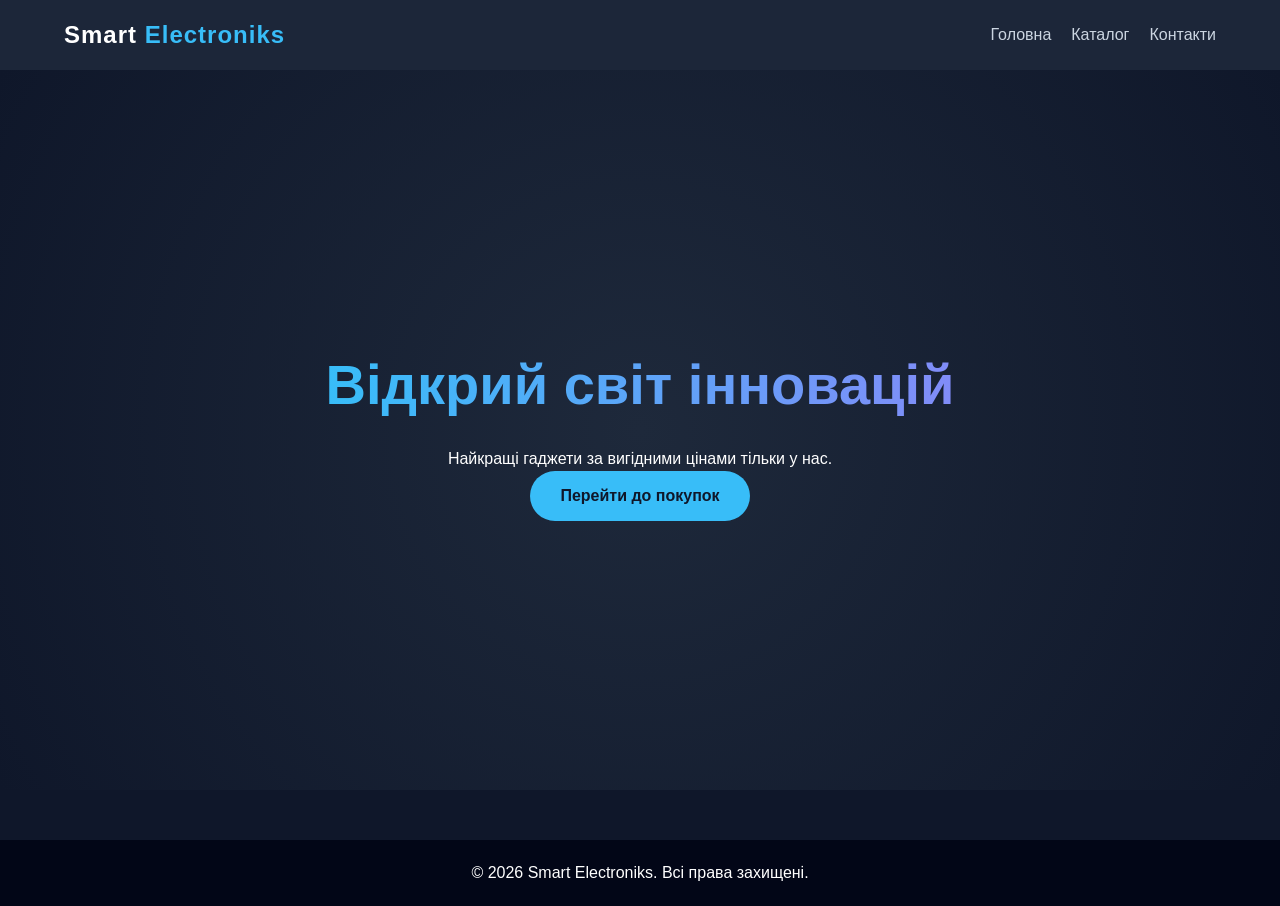
==== index.html @ b0fcfbd2 "Add files via upload" ====
<!DOCTYPE html>
<html lang="uk">
<head>
    <meta charset="UTF-8">
    <meta name="viewport" content="width=device-width, initial-scale=1.0">
    <title>Smart Electroniks | Магазин майбутнього</title>
    <link rel="stylesheet" href="style.css">
</head>
<body>

    <header>
        <nav class="navbar">
            <div class="logo">Smart <span>Electroniks</span></div>
            <ul class="nav-links">
                <li><a href="index.html">Головна</a></li>
                <li><a href="catalog.html">Каталог</a></li>
                <li><a href="contact.html">Контакти</a></li>
            </ul>
        </nav>
    </header>

    <main>
        <section class="hero">
            <h1>Відкрий світ інновацій</h1>
            <p>Найкращі гаджети за вигідними цінами тільки у нас.</p>
            <a href="catalog.html" class="btn">Перейти до покупок</a>
        </section>

        </main>

    <footer>
        <p>&copy; 2026 Smart Electroniks. Всі права захищені.</p>
    </footer>

</body>
</html>
---- style.css ----
/* Загальні стилі */
* {
    margin: 0;
    padding: 0;
    box-sizing: border-box;
    font-family: 'Segoe UI', Tahoma, Geneva, Verdana, sans-serif;
}

body {
    background-color: #0f172a;
    color: white;
    line-height: 1.6;
}

/* Шапка сайту */
header {
    background: rgba(30, 41, 59, 0.9);
    padding: 1rem 5%;
    position: sticky;
    top: 0;
    z-index: 1000;
    backdrop-filter: blur(10px);
}

.navbar {
    display: flex;
    justify-content: space-between;
    align-items: center;
}

.logo {
    font-size: 1.5rem;
    font-weight: bold;
    letter-spacing: 1px;
}

.logo span {
    color: #38bdf8;
}

.nav-links {
    display: flex;
    list-style: none;
}

.nav-links li {
    margin-left: 20px;
}

.nav-links a {
    text-decoration: none;
    color: #cbd5e1;
    transition: 0.3s;
}

.nav-links a:hover {
    color: #38bdf8;
}

/* Головний екран (Hero) */
.hero {
    height: 80vh;
    display: flex;
    flex-direction: column;
    justify-content: center;
    align-items: center;
    text-align: center;
    background: radial-gradient(circle at center, #1e293b 0%, #0f172a 100%);
}

.hero h1 {
    font-size: 3.5rem;
    margin-bottom: 1rem;
    background: linear-gradient(90deg, #38bdf8, #818cf8);
    -webkit-background-clip: text;
    -webkit-text-fill-color: transparent;
}

.btn {
    padding: 12px 30px;
    background: #38bdf8;
    color: #0f172a;
    text-decoration: none;
    border-radius: 30px;
    font-weight: bold;
    transition: 0.3s transform ease;
}

.btn:hover {
    transform: scale(1.05);
    background: #7dd3fc;
}

/* Каталог товарів */
.catalog {
    padding: 50px 5%;
    text-align: center;
}

.product-grid {
    display: flex;
    flex-wrap: wrap;
    justify-content: center;
    gap: 25px;
    margin-top: 30px;
}

.card {
    background: #1e293b;
    width: 280px;
    padding: 20px;
    border-radius: 15px;
    transition: 0.4s;
    border: 1px solid #334155;
}

.card:hover {
    transform: translateY(-10px);
    border-color: #38bdf8;
    box-shadow: 0 10px 30px rgba(56, 189, 248, 0.2);
}

.card-img {
    height: 150px;
    background: #334155;
    border-radius: 10px;
    margin-bottom: 15px;
}

.buy-btn {
    width: 100%;
    padding: 10px;
    margin-top: 15px;
    border: none;
    border-radius: 5px;
    background: transparent;
    border: 1px solid #38bdf8;
    color: #38bdf8;
    cursor: pointer;
    transition: 0.3s;
}

.buy-btn:hover {
    background: #38bdf8;
    color: white;
}

/* Форма контактів */
.contacts {
    padding: 50px 5%;
    max-width: 600px;
    margin: 0 auto;
    text-align: center;
}

.contact-form {
    display: flex;
    flex-direction: column;
    gap: 15px;
    margin-top: 20px;
}

.contact-form input, .contact-form textarea {
    padding: 12px;
    border-radius: 8px;
    border: 1px solid #334155;
    background: #1e293b;
    color: white;
}

footer {
    text-align: center;
    padding: 20px;
    background: #020617;
    margin-top: 50px;
}
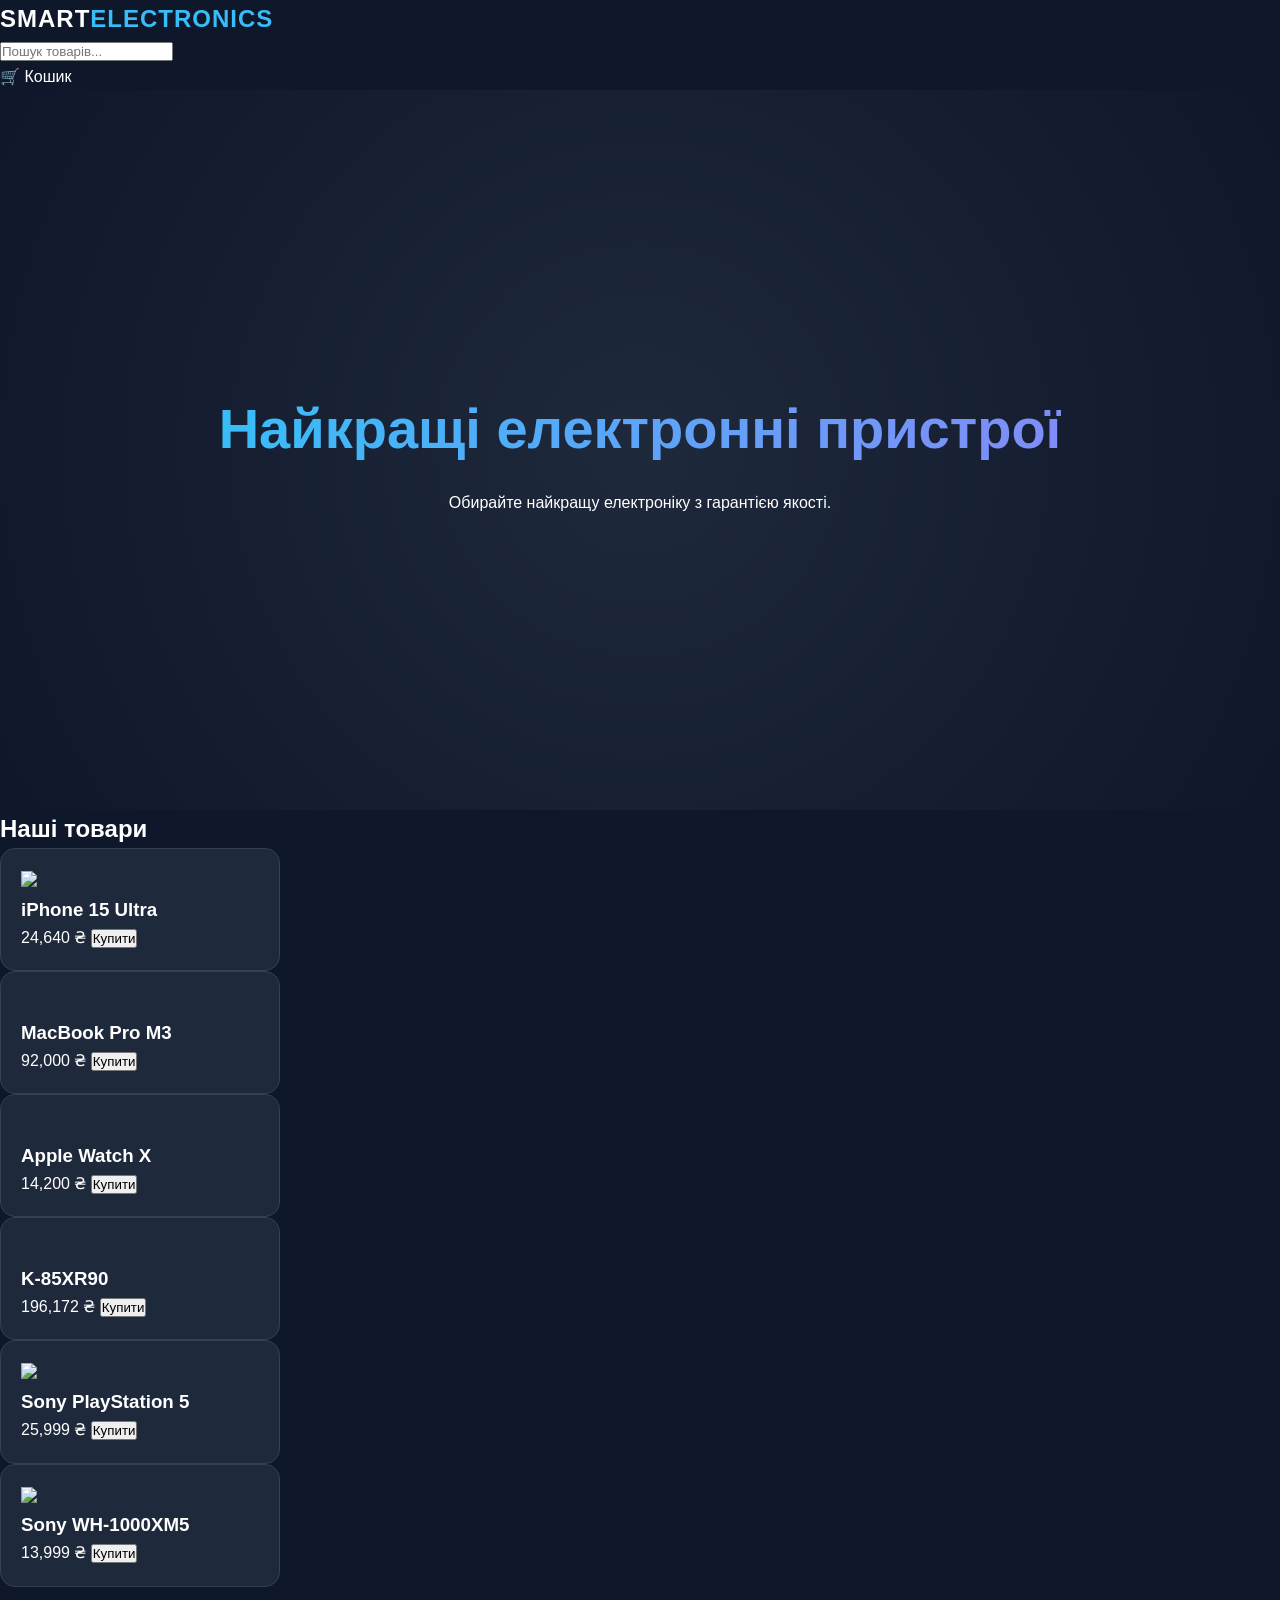
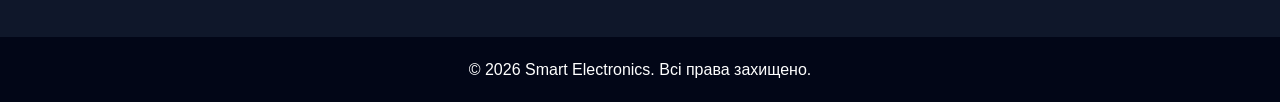
==== commit af1dfa35: "Update index.html" ====
--- a/index.html
+++ b/index.html
@@ -1,36 +1,103 @@
 <!DOCTYPE html>
+<body>
 <html lang="uk">
 <head>
     <meta charset="UTF-8">
     <meta name="viewport" content="width=device-width, initial-scale=1.0">
-    <title>Smart Electroniks | Магазин майбутнього</title>
+    <title>Smart Electronics | Static Showcase</title>
     <link rel="stylesheet" href="style.css">
+    <link href="https://fonts.googleapis.com/css2?family=Montserrat:wght@700;900&family=Inter:wght@400;600&display=swap" rel="stylesheet">
 </head>
 <body>
 
-    <header>
-        <nav class="navbar">
-            <div class="logo">Smart <span>Electroniks</span></div>
-            <ul class="nav-links">
-                <li><a href="index.html">Головна</a></li>
-                <li><a href="catalog.html">Каталог</a></li>
-                <li><a href="contact.html">Контакти</a></li>
-            </ul>
-        </nav>
+    <nav class="glass-nav">
+        <div class="nav-content">
+            <div class="logo">SMART<span>ELECTRONICS</span></div>
+            <div class="search-bar">
+                <input type="text" placeholder="Пошук товарів...">
+            </div>
+            <div class="cart-preview">
+                <span class="icon">🛒</span> Кошик
+            </div>
+        </div>
+    </nav>
+
+    <header class="hero">
+        <div class="container">
+            <h1>Найкращі  електронні <span>пристрої</span></h1>
+            <p>Обирайте найкращу електроніку з гарантією якості.</p>
+        </div>
     </header>
 
-    <main>
-        <section class="hero">
-            <h1>Відкрий світ інновацій</h1>
-            <p>Найкращі гаджети за вигідними цінами тільки у нас.</p>
-            <a href="catalog.html" class="btn">Перейти до покупок</a>
+    <main class="container">
+        <section class="section-title">
+            <h2>Наші товари</h2>
+            <div class="line"></div>
         </section>
 
-        </main>
+        <div class="grid">
+            <div class="card">
+                <span class="img-placeholder">
+                    <img src="https://tvoygadget.com.ua/wp-content/uploads/2023/09/apple-iphone-15-512-gb-black_1.png" class="product_img">
+                </span>
+                <h3>iPhone 15 Ultra</h3>
+                <div class="card-footer-row">
+                    <span class="price">24,640  ₴</span>
+                    <button class="btn-buy">Купити</button>
+                </div>
+            </div>
 
-    <footer>
-        <p>&copy; 2026 Smart Electroniks. Всі права захищені.</p>
+            <div class="card">
+                <span class="img-placeholder">
+                    <img src="https://pc.com.ua/tmp/images/products/13618/img-1668-590x690-f.webp" alt="" class="product_img">
+                </span>
+                <h3>MacBook Pro M3</h3>
+                <div class="card-footer-row">
+                    <span class="price">92,000 ₴</span>
+                    <button class="btn-buy">Купити</button>
+                </div>
+            </div>
+
+            <div class="card">
+                <span class="img-placeholder"><img src="https://content2.rozetka.com.ua/goods/images/big/594858183.jpg" alt="" class="product_img"></span>
+                <h3>Apple Watch X</h3>
+                <div class="card-footer-row">
+                    <span class="price">14,200 ₴</span>
+                    <button class="btn-buy">Купити</button>
+                </div>
+            </div>
+            <div class="card">
+                <span class="img-placeholder"><img src="https://timesport.com.ua/content/images/28/456x456l80mc0/44878265828109.webp" alt="" class="product_img"></span>
+                <h3>K-85XR90</h3>
+                <div class="card-footer-row">
+                    <span class="price">196,172 ₴</span>
+                    <button class="btn-buy">Купити</button>
+                </div>
+            </div>
+            <div class="card">
+                <span class="img-placeholder"><img src="https://content2.rozetka.com.ua/goods/images/big/392132677.jpg" class="product_img"></span>
+                <h3>Sony PlayStation 5</h3>
+                <div class="card-footer-row">
+                    <span class="price">25,999 ₴</span>
+                    <button class="btn-buy">Купити</button>
+                </div>
+            </div>
+
+            <div class="card">
+                <span class="img-placeholder"><img src="https://era-in-ear.com/wp-content/uploads/2022/05/sony-wh-1000xm5-1.jpg" class="product_img"></span>
+                <h3>Sony WH-1000XM5</h3>
+                <div class="card-footer-row">
+                    <span class="price">13,999 ₴</span>
+                    <button class="btn-buy">Купити</button>
+                </div>
+            </div>
+        </div>
+    </main>
+
+    <footer class="simple-footer">
+        <div class="container">
+            <p>&copy; 2026 Smart Electronics. Всі права захищено.</p>
+        </div>
     </footer>
-
 </body>
-</html>+</html>
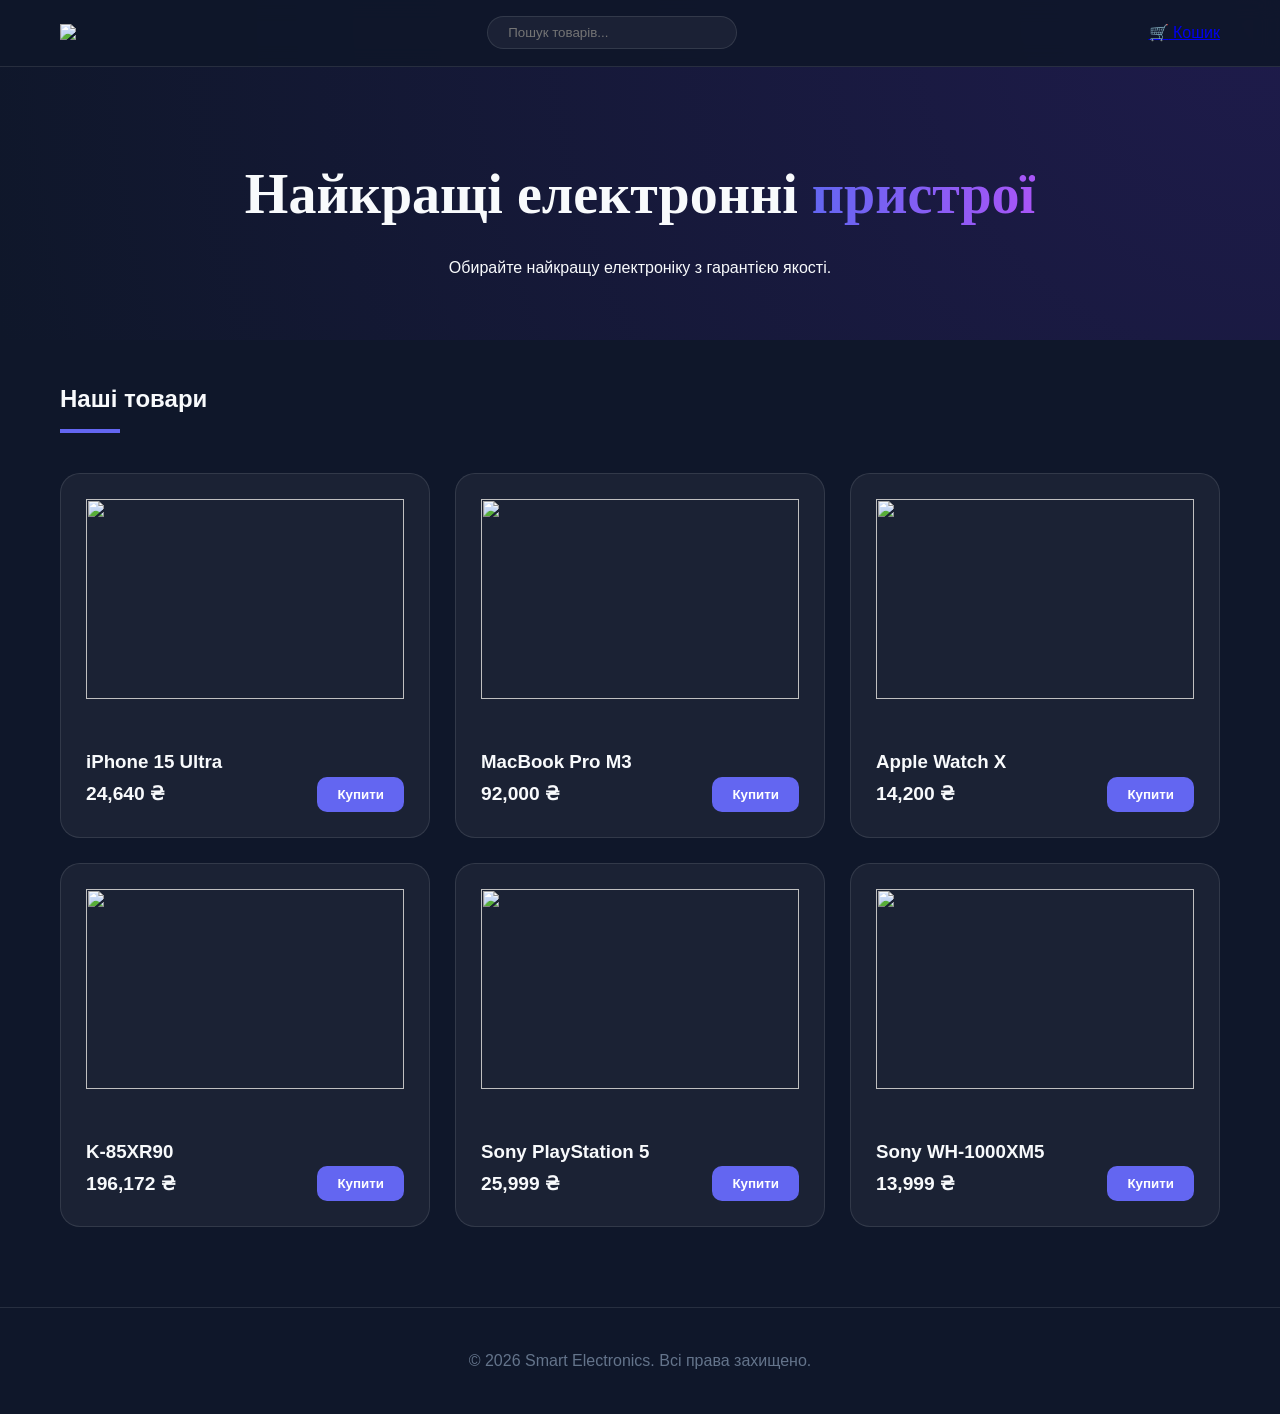
==== commit ae8b6be3: "Update index.html" ====
--- a/index.html
+++ b/index.html
@@ -1,5 +1,4 @@
 <!DOCTYPE html>
-<body>
 <html lang="uk">
 <head>
     <meta charset="UTF-8">
@@ -12,12 +11,12 @@
 
     <nav class="glass-nav">
         <div class="nav-content">
-            <div class="logo">SMART<span>ELECTRONICS</span></div>
+            <div class="logo"><a href="info.html"><img src="Smart.png" width="270px"></a></div>
             <div class="search-bar">
                 <input type="text" placeholder="Пошук товарів...">
             </div>
             <div class="cart-preview">
-                <span class="icon">🛒</span> Кошик
+                <span class="icon"><a href="cart.html">🛒</span> Кошик</a>
             </div>
         </div>
     </nav>
--- a/style.css
+++ b/style.css
@@ -1,176 +1,159 @@
-/* Загальні стилі */
+:root {
+  --primary: #6366f1;
+  --secondary: #a855f7;
+  --bg: #0f172a;
+  --card-bg: rgba(255, 255, 255, 0.05);
+  --text: #f8fafc;
+}
+
 * {
-    margin: 0;
-    padding: 0;
-    box-sizing: border-box;
-    font-family: 'Segoe UI', Tahoma, Geneva, Verdana, sans-serif;
+  margin: 0;
+  padding: 0;
+  box-sizing: border-box;
 }
 
 body {
-    background-color: #0f172a;
-    color: white;
-    line-height: 1.6;
+  background-color: var(--bg);
+  color: var(--text);
+  font-family: 'Inter', sans-serif;
+  line-height: 1.6;
 }
 
-/* Шапка сайту */
-header {
-    background: rgba(30, 41, 59, 0.9);
-    padding: 1rem 5%;
-    position: sticky;
-    top: 0;
-    z-index: 1000;
-    backdrop-filter: blur(10px);
+.container {
+  max-width: 1200px;
+  margin: 0 auto;
+  padding: 0 20px;
 }
 
-.navbar {
-    display: flex;
-    justify-content: space-between;
-    align-items: center;
+.glass-nav {
+  position: fixed;
+  top: 0;
+  width: 100%;
+  background: rgba(15, 23, 42, 0.9);
+  backdrop-filter: blur(10px);
+  z-index: 1000;
+  border-bottom: 1px solid rgba(255, 255, 255, 0.1);
+  padding: 15px 0;
+}
+.product_img {
+  height: 200px;
+  width: 100%;
+  object-fit: contain;
+}
+
+.nav-content {
+  max-width: 1200px;
+  margin: 0 auto;
+  padding: 0 20px;
+  display: flex;
+  justify-content: space-between;
+  align-items: center;
 }
 
 .logo {
-    font-size: 1.5rem;
-    font-weight: bold;
-    letter-spacing: 1px;
+  font-family: 'Montserrat', sans-serif;
+  font-weight: 900;
+  font-size: 1.4rem;
 }
 
-.logo span {
-    color: #38bdf8;
+.logo span { color: var(--primary); }
+
+.search-bar input {
+  background: var(--card-bg);
+  border: 1px solid rgba(255, 255, 255, 0.1);
+  padding: 8px 20px;
+  border-radius: 20px;
+  color: white;
+  width: 250px;
 }
 
-.nav-links {
-    display: flex;
-    list-style: none;
-}
-
-.nav-links li {
-    margin-left: 20px;
-}
-
-.nav-links a {
-    text-decoration: none;
-    color: #cbd5e1;
-    transition: 0.3s;
-}
-
-.nav-links a:hover {
-    color: #38bdf8;
-}
-
-/* Головний екран (Hero) */
 .hero {
-    height: 80vh;
-    display: flex;
-    flex-direction: column;
-    justify-content: center;
-    align-items: center;
-    text-align: center;
-    background: radial-gradient(circle at center, #1e293b 0%, #0f172a 100%);
+  padding: 150px 0 60px;
+  text-align: center;
+  background: radial-gradient(circle at top right, #1e1b4b, var(--bg));
 }
 
 .hero h1 {
-    font-size: 3.5rem;
-    margin-bottom: 1rem;
-    background: linear-gradient(90deg, #38bdf8, #818cf8);
-    -webkit-background-clip: text;
-    -webkit-text-fill-color: transparent;
+  font-size: 3.5rem;
+  font-family: 'Montserrat';
+  margin-bottom: 15px;
 }
 
-.btn {
-    padding: 12px 30px;
-    background: #38bdf8;
-    color: #0f172a;
-    text-decoration: none;
-    border-radius: 30px;
-    font-weight: bold;
-    transition: 0.3s transform ease;
+.hero h1 span {
+  background: linear-gradient(90deg, var(--primary), var(--secondary));
+  -webkit-background-clip: text;
+  -webkit-text-fill-color: transparent;
 }
 
-.btn:hover {
-    transform: scale(1.05);
-    background: #7dd3fc;
+.section-title {
+  margin: 40px 0;
 }
 
-/* Каталог товарів */
-.catalog {
-    padding: 50px 5%;
-    text-align: center;
+.line {
+  width: 60px;
+  height: 4px;
+  background: var(--primary);
+  margin-top: 10px;
 }
 
-.product-grid {
-    display: flex;
-    flex-wrap: wrap;
-    justify-content: center;
-    gap: 25px;
-    margin-top: 30px;
+.grid {
+  display: grid;
+  grid-template-columns: repeat(auto-fill, minmax(280px, 1fr));
+  gap: 25px;
+  padding-bottom: 80px;
 }
 
 .card {
-    background: #1e293b;
-    width: 280px;
-    padding: 20px;
-    border-radius: 15px;
-    transition: 0.4s;
-    border: 1px solid #334155;
+  background: var(--card-bg);
+  border-radius: 20px;
+  padding: 25px;
+  border: 1px solid rgba(255, 255, 255, 0.1);
+  transition: 0.3s;
 }
 
 .card:hover {
-    transform: translateY(-10px);
-    border-color: #38bdf8;
-    box-shadow: 0 10px 30px rgba(56, 189, 248, 0.2);
+  border-color: var(--primary);
+  transform: translateY(-5px);
+  background: rgba(255, 255, 255, 0.08);
 }
 
-.card-img {
-    height: 150px;
-    background: #334155;
-    border-radius: 10px;
-    margin-bottom: 15px;
+.img-placeholder {
+  font-size: 60px;
+  display: block;
+  text-align: center;
+  margin-bottom: 20px;
 }
 
-.buy-btn {
-    width: 100%;
-    padding: 10px;
-    margin-top: 15px;
-    border: none;
-    border-radius: 5px;
-    background: transparent;
-    border: 1px solid #38bdf8;
-    color: #38bdf8;
-    cursor: pointer;
-    transition: 0.3s;
+.desc {
+  font-size: 0.9rem;
+  color: #94a3b8;
+  margin: 10px 0 20px;
 }
 
-.buy-btn:hover {
-    background: #38bdf8;
-    color: white;
+.card-footer-row {
+  display: flex;
+  justify-content: space-between;
+  align-items: center;
 }
 
-/* Форма контактів */
-.contacts {
-    padding: 50px 5%;
-    max-width: 600px;
-    margin: 0 auto;
-    text-align: center;
+.price {
+  font-weight: 700;
+  font-size: 1.2rem;
 }
 
-.contact-form {
-    display: flex;
-    flex-direction: column;
-    gap: 15px;
-    margin-top: 20px;
+.btn-buy {
+  background: var(--primary);
+  color: white;
+  border: none;
+  padding: 10px 20px;
+  border-radius: 10px;
+  font-weight: 600;
+  cursor: pointer;
 }
 
-.contact-form input, .contact-form textarea {
-    padding: 12px;
-    border-radius: 8px;
-    border: 1px solid #334155;
-    background: #1e293b;
-    color: white;
+.simple-footer {
+  padding: 40px 0;
+  border-top: 1px solid rgba(255, 255, 255, 0.1);
+  text-align: center;
+  color: #64748b;
 }
-
-footer {
-    text-align: center;
-    padding: 20px;
-    background: #020617;
-    margin-top: 50px;
-}
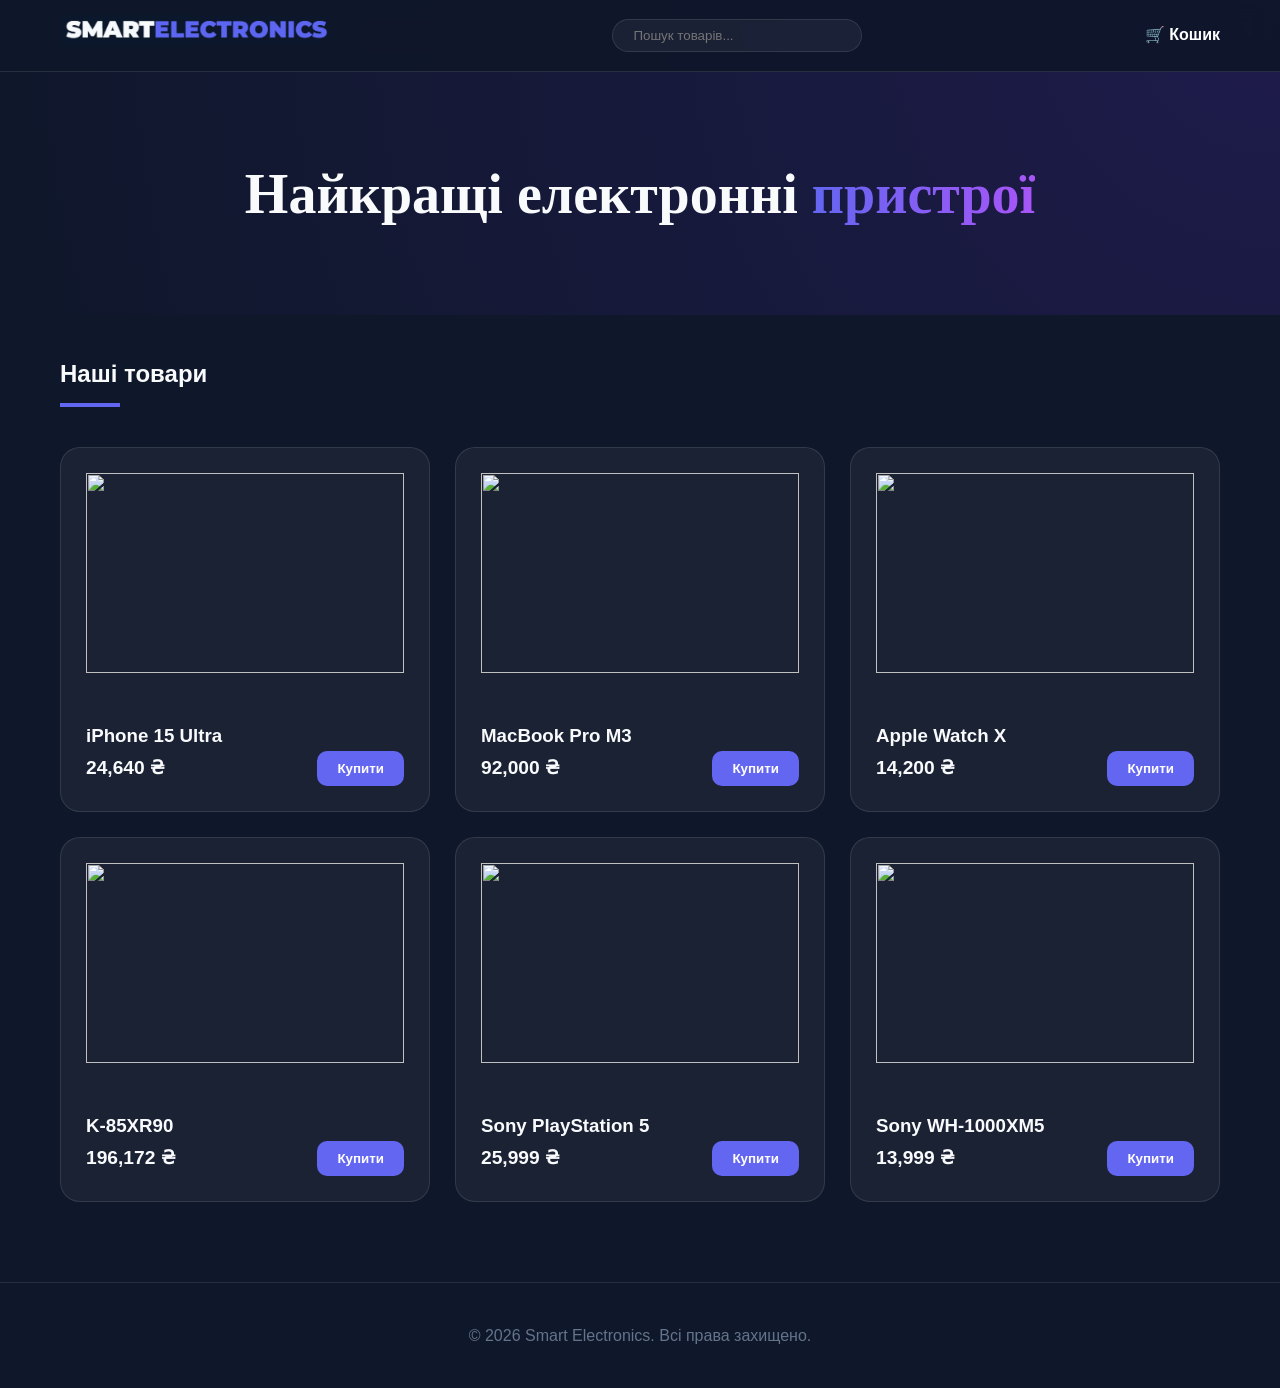
==== commit 5f8093e0: "Update index.html" ====
--- a/index.html
+++ b/index.html
@@ -24,7 +24,6 @@
     <header class="hero">
         <div class="container">
             <h1>Найкращі  електронні <span>пристрої</span></h1>
-            <p>Обирайте найкращу електроніку з гарантією якості.</p>
         </div>
     </header>
 
--- a/style.css
+++ b/style.css
@@ -157,3 +157,184 @@
   text-align: center;
   color: #64748b;
 }
+
+.about-card {
+  background: var(--card-bg);
+  padding: 30px;
+  border-radius: 20px;
+  margin-bottom: 50px;
+  border: 1px solid rgba(255,255,255,0.1);
+}
+
+.about-card p {
+  margin-bottom: 15px;
+  color: #cbd5e1;
+}
+
+.cart-preview a {
+  color: white;
+  text-decoration: none;
+  font-weight: 600;
+}
+
+.cart-preview a:hover {
+  color: var(--primary);
+}
+
+/* КНОПКА НАЗАД */
+
+.back-btn {
+  display: inline-block;
+  margin-top: 25px;
+  padding: 12px 24px;
+  background: linear-gradient(90deg, var(--primary), var(--secondary));
+  color: white;
+  text-decoration: none;
+  border-radius: 12px;
+  font-weight: 600;
+  transition: 0.3s;
+}
+
+.back-btn:hover {
+  transform: translateY(-3px);
+  opacity: 0.9;
+}
+
+.cart-container {
+  display: flex;
+  flex-direction: column;
+  gap: 25px;
+  margin-bottom: 50px;
+}
+
+.cart-item {
+  background: var(--card-bg);
+  border-radius: 20px;
+  padding: 20px;
+  display: flex;
+  align-items: center;
+  gap: 25px;
+  border: 1px solid rgba(255,255,255,0.1);
+  transition: 0.3s;
+}
+
+.cart-item:hover {
+  border-color: var(--primary);
+  transform: translateY(-3px);
+}
+
+.cart-img {
+  width: 120px;
+  height: 120px;
+  object-fit: contain;
+  background: white;
+  border-radius: 15px;
+  padding: 10px;
+}
+
+.cart-info {
+  flex: 1;
+}
+
+.cart-info h3 {
+  margin-bottom: 10px;
+  font-size: 1.3rem;
+}
+
+.cart-info p {
+  color: #94a3b8;
+}
+
+.cart-price {
+  font-size: 1.4rem;
+  font-weight: 700;
+  color: white;
+}
+
+.cart-summary {
+  background: var(--card-bg);
+  border-radius: 20px;
+  padding: 30px;
+  margin-bottom: 80px;
+  border: 1px solid rgba(255,255,255,0.1);
+  text-align: center;
+}
+
+.cart-summary h2 {
+  margin-bottom: 15px;
+}
+
+.cart-summary span {
+  display: block;
+  font-size: 2rem;
+  font-weight: 700;
+  margin-bottom: 25px;
+  color: var(--primary);
+}
+
+.checkout-btn {
+  background: linear-gradient(90deg, var(--primary), var(--secondary));
+  border: none;
+  color: white;
+  padding: 14px 30px;
+  border-radius: 12px;
+  font-size: 1rem;
+  font-weight: 600;
+  cursor: pointer;
+  transition: 0.3s;
+}
+
+.checkout-btn:hover {
+  transform: translateY(-3px);
+  opacity: 0.9;
+}
+
+.checkout-form {
+  background: var(--card-bg);
+  padding: 35px;
+  border-radius: 20px;
+  border: 1px solid rgba(255,255,255,0.1);
+  margin-bottom: 80px;
+}
+
+.form-group {
+  display: flex;
+  flex-direction: column;
+  margin-bottom: 25px;
+}
+
+.form-group label {
+  margin-bottom: 10px;
+  font-weight: 600;
+  color: white;
+}
+
+.form-group input,
+.form-group select,
+.form-group textarea {
+  background: rgba(255,255,255,0.05);
+  border: 1px solid rgba(255,255,255,0.1);
+  padding: 14px 18px;
+  border-radius: 12px;
+  color: white;
+  font-size: 1rem;
+  outline: none;
+  transition: 0.3s;
+  font-family: 'Inter', sans-serif;
+}
+
+.form-group input:focus,
+.form-group select:focus,
+.form-group textarea:focus {
+  border-color: var(--primary);
+  background: rgba(255,255,255,0.08);
+}
+
+.form-group textarea {
+  resize: vertical;
+}
+
+.form-group select option {
+  background: #1e293b;
+  color: white;
+}
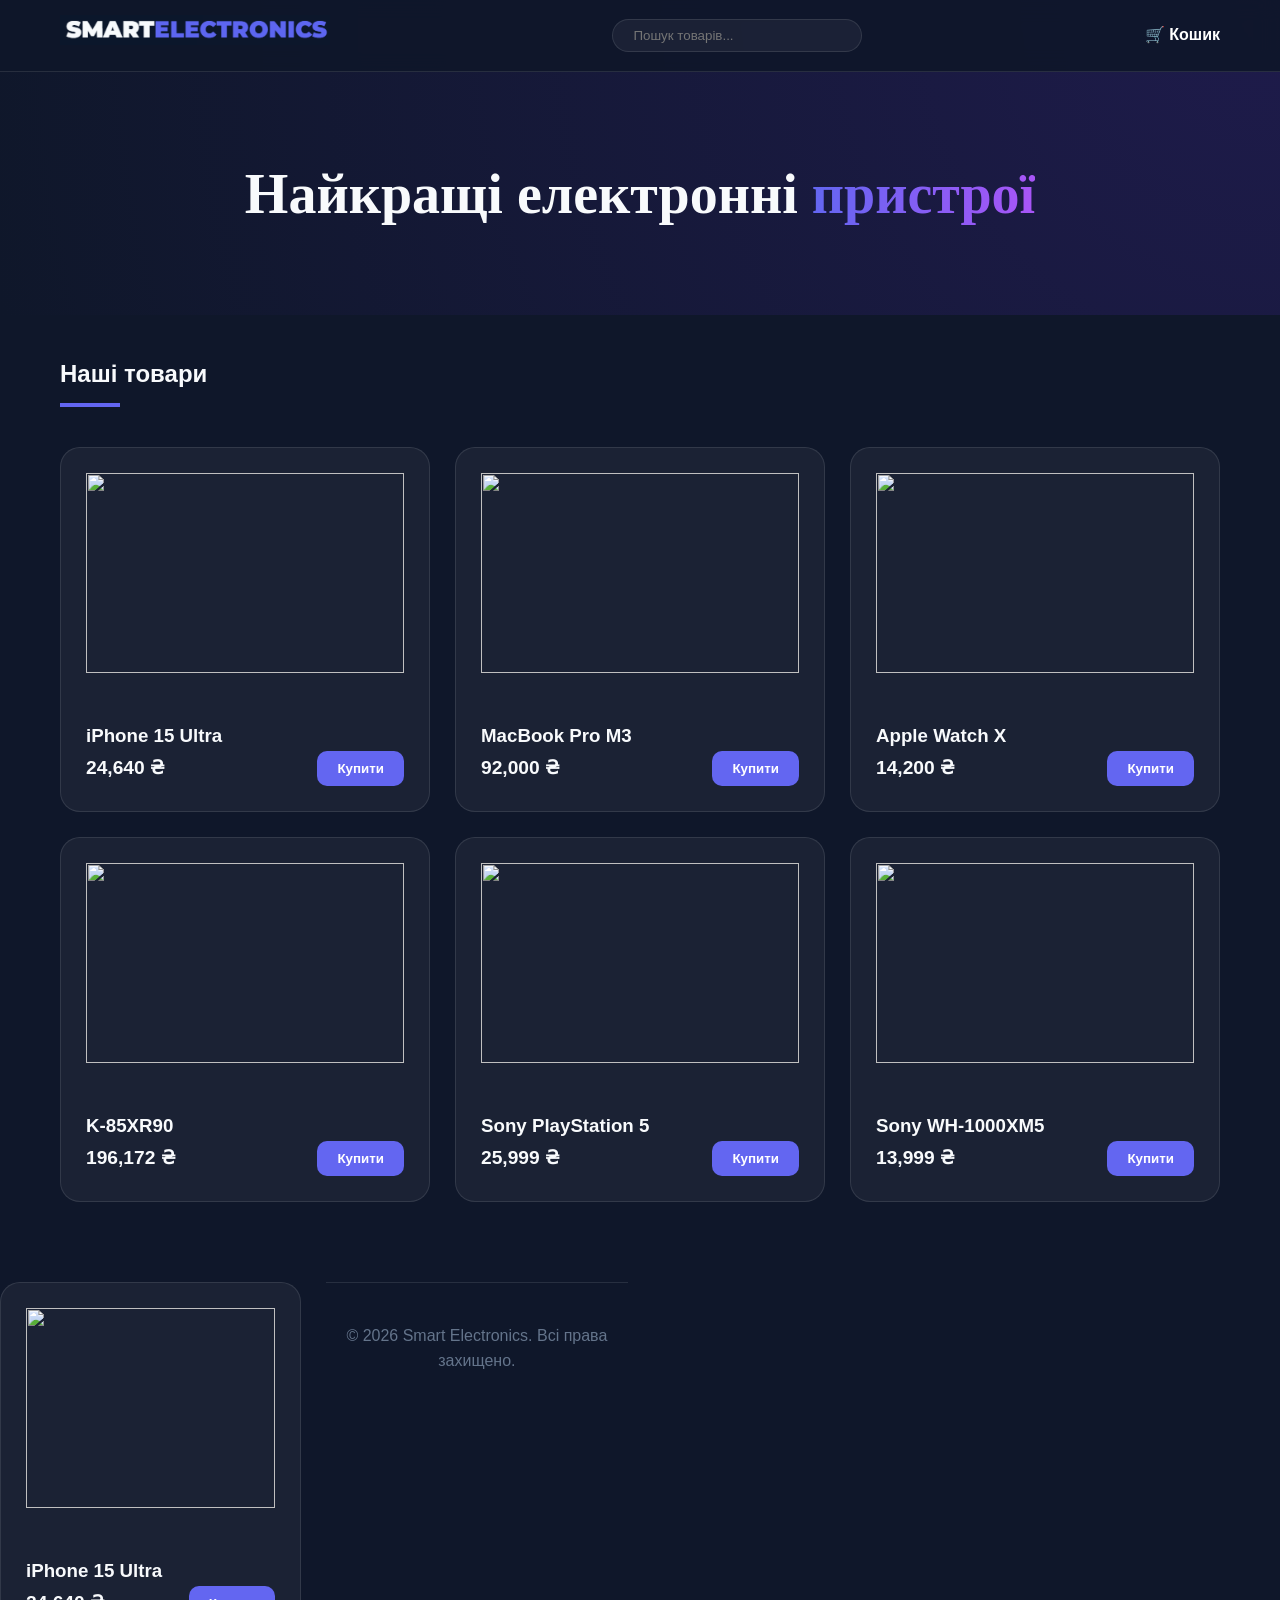
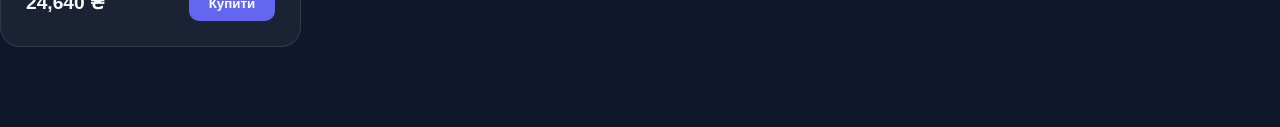
==== commit 624cbb4f: "Update index.html" ====
--- a/index.html
+++ b/index.html
@@ -91,6 +91,17 @@
             </div>
         </div>
     </main>
+    <div class="grid">
+            <div class="card">
+                <span class="img-placeholder">
+                    <img src="https://tvoygadget.com.ua/wp-content/uploads/2023/09/apple-iphone-15-512-gb-black_1.png" class="product_img">
+                </span>
+                <h3>iPhone 15 Ultra</h3>
+                <div class="card-footer-row">
+                    <span class="price">24,640  ₴</span>
+                    <button class="btn-buy">Купити</button>
+                </div>
+            </div>
 
     <footer class="simple-footer">
         <div class="container">
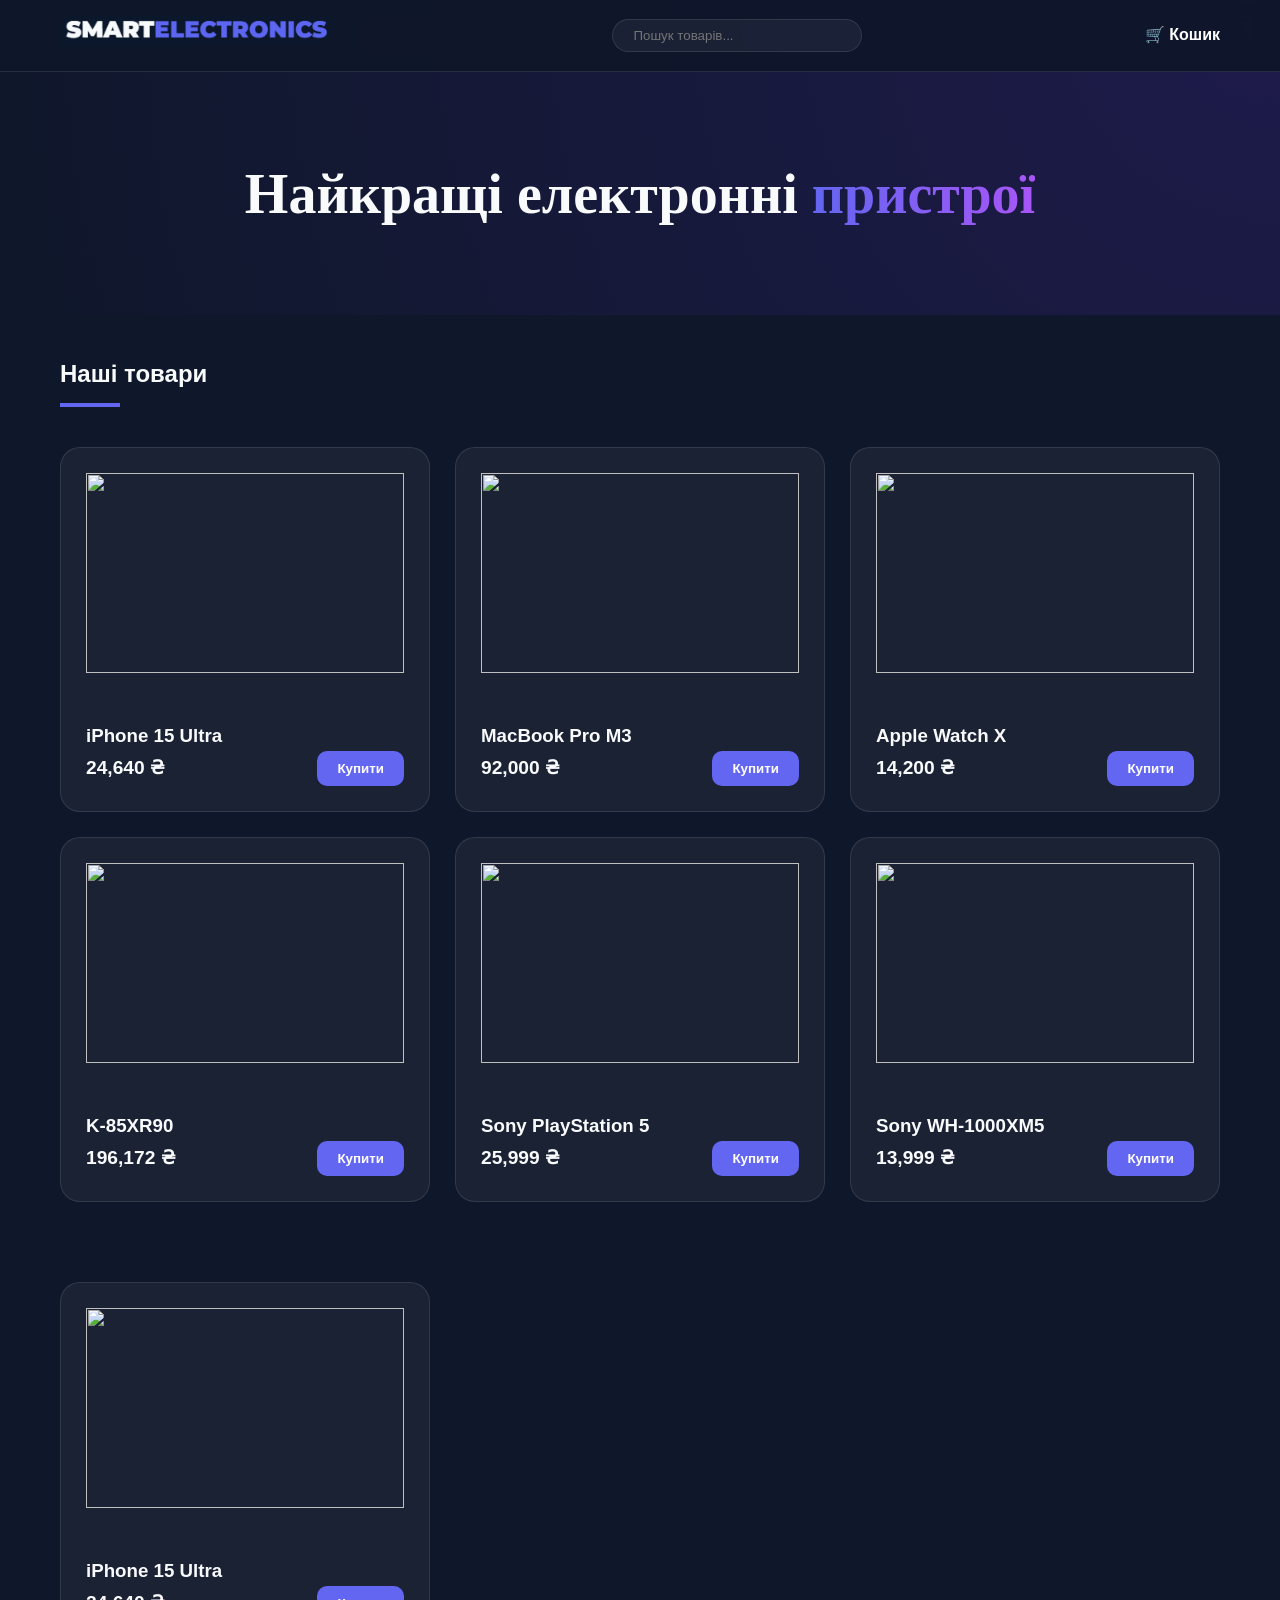
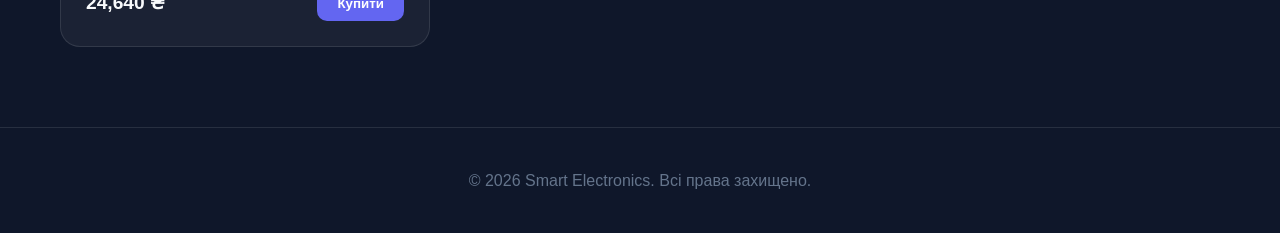
==== commit 8d30738b: "Update index.html" ====
--- a/index.html
+++ b/index.html
@@ -90,8 +90,8 @@
                 </div>
             </div>
         </div>
-    </main>
-    <div class="grid">
+        
+             <div class="grid">
             <div class="card">
                 <span class="img-placeholder">
                     <img src="https://tvoygadget.com.ua/wp-content/uploads/2023/09/apple-iphone-15-512-gb-black_1.png" class="product_img">
@@ -102,6 +102,7 @@
                     <button class="btn-buy">Купити</button>
                 </div>
             </div>
+    </main>
 
     <footer class="simple-footer">
         <div class="container">
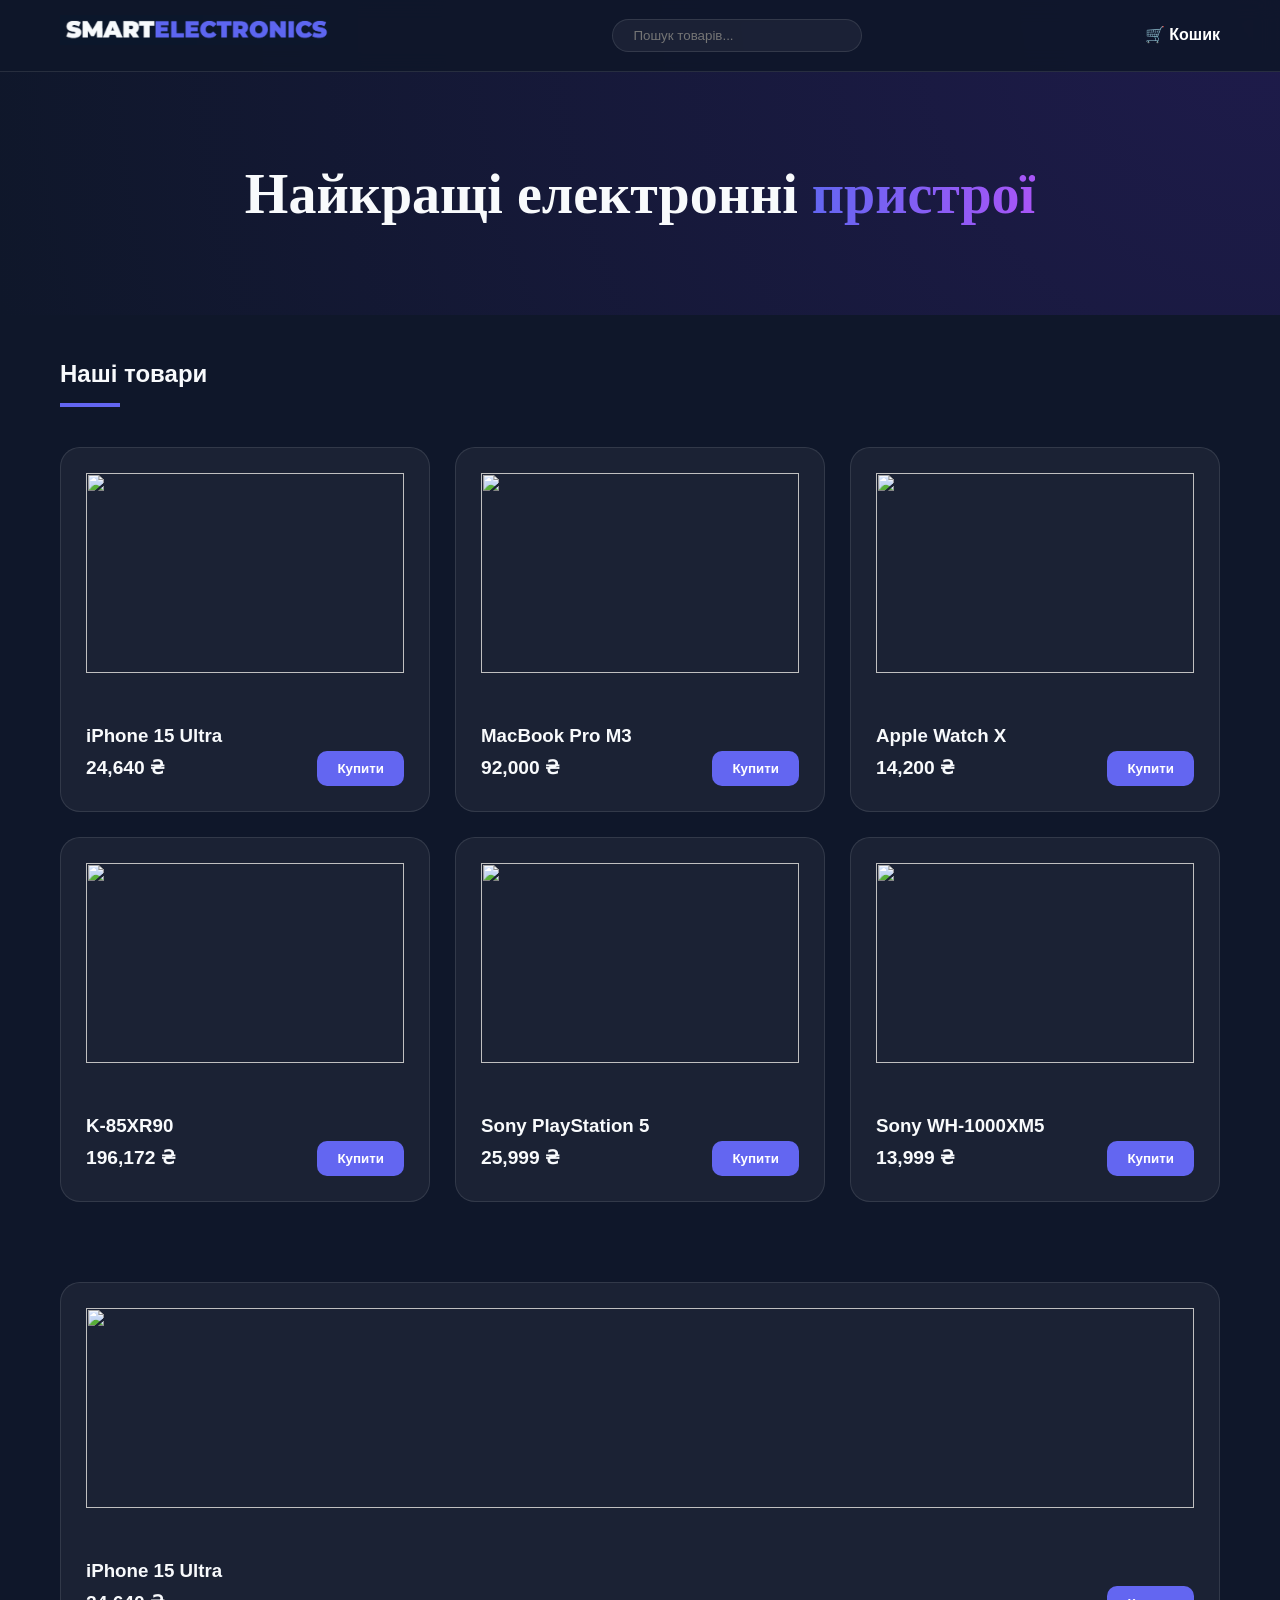
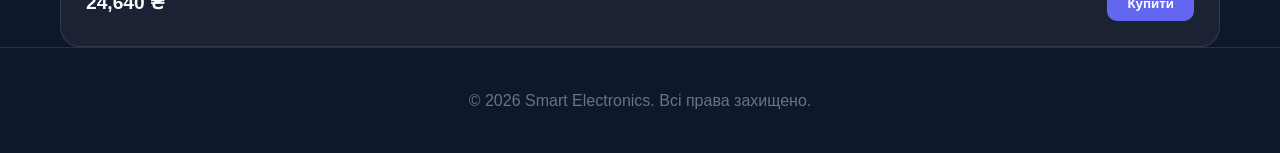
==== commit 93038552: "Update index.html" ====
--- a/index.html
+++ b/index.html
@@ -91,7 +91,6 @@
             </div>
         </div>
         
-             <div class="grid">
             <div class="card">
                 <span class="img-placeholder">
                     <img src="https://tvoygadget.com.ua/wp-content/uploads/2023/09/apple-iphone-15-512-gb-black_1.png" class="product_img">
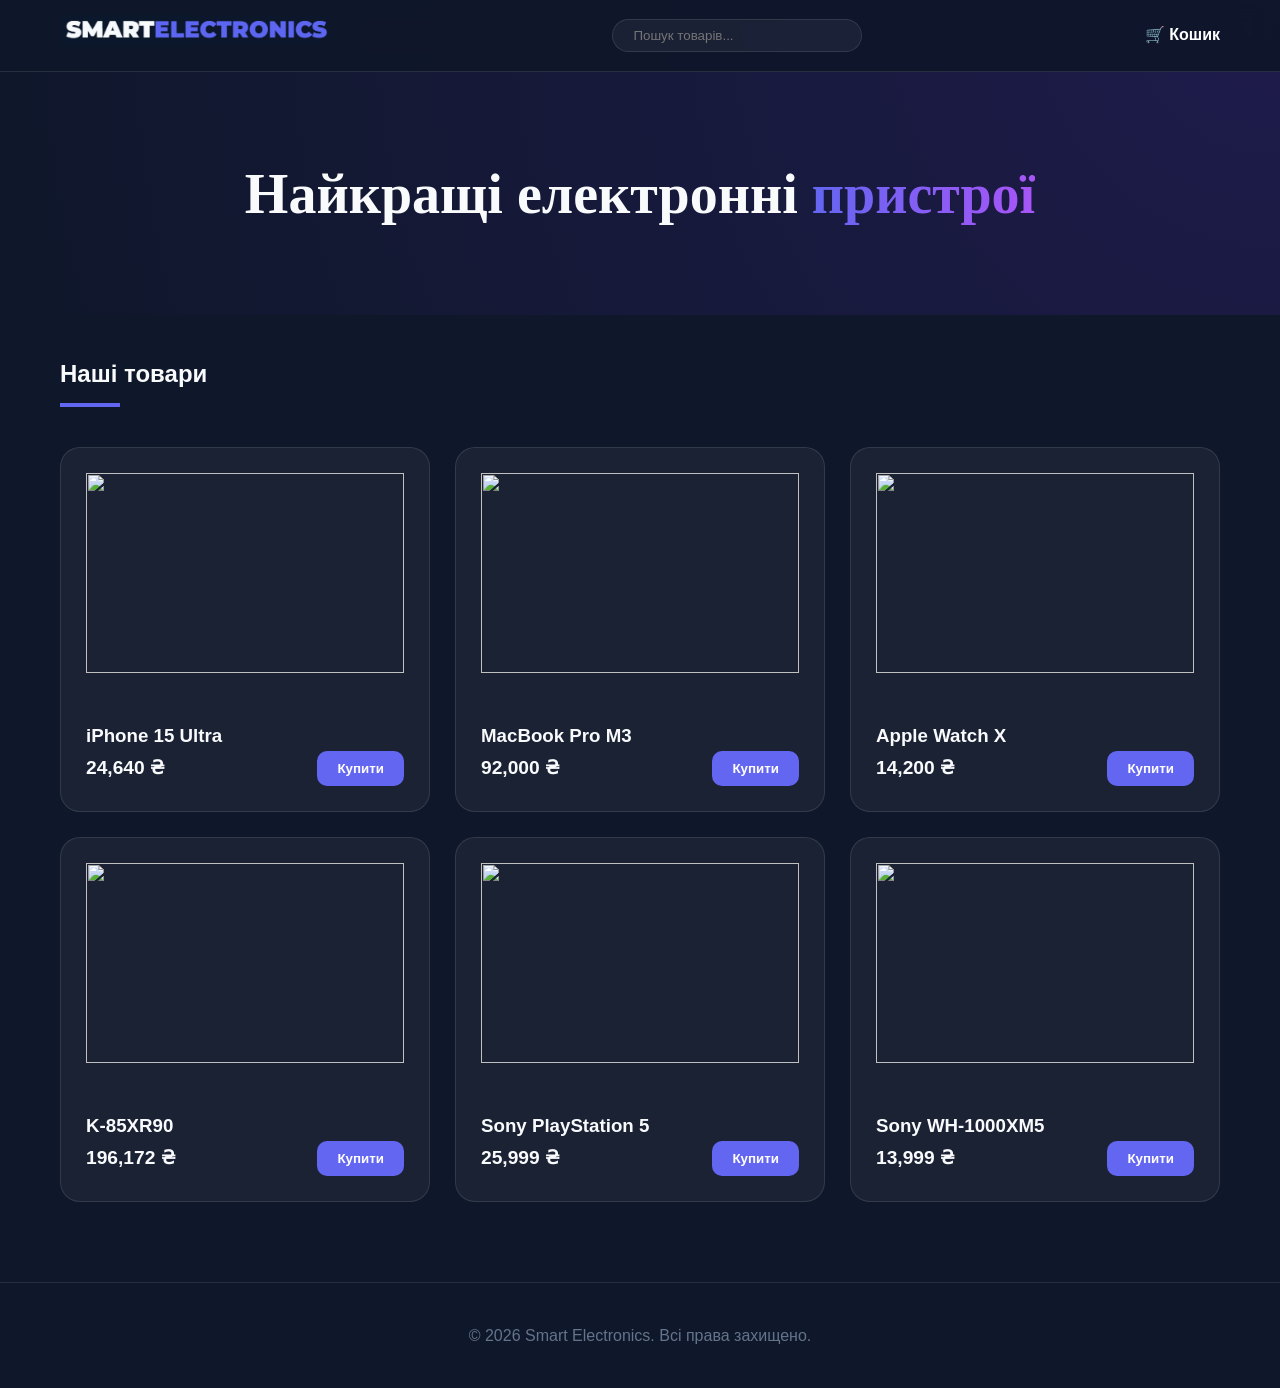
==== commit 70b8332d: "Update index.html" ====
--- a/index.html
+++ b/index.html
@@ -90,17 +90,6 @@
                 </div>
             </div>
         </div>
-        
-            <div class="card">
-                <span class="img-placeholder">
-                    <img src="https://tvoygadget.com.ua/wp-content/uploads/2023/09/apple-iphone-15-512-gb-black_1.png" class="product_img">
-                </span>
-                <h3>iPhone 15 Ultra</h3>
-                <div class="card-footer-row">
-                    <span class="price">24,640  ₴</span>
-                    <button class="btn-buy">Купити</button>
-                </div>
-            </div>
     </main>
 
     <footer class="simple-footer">
